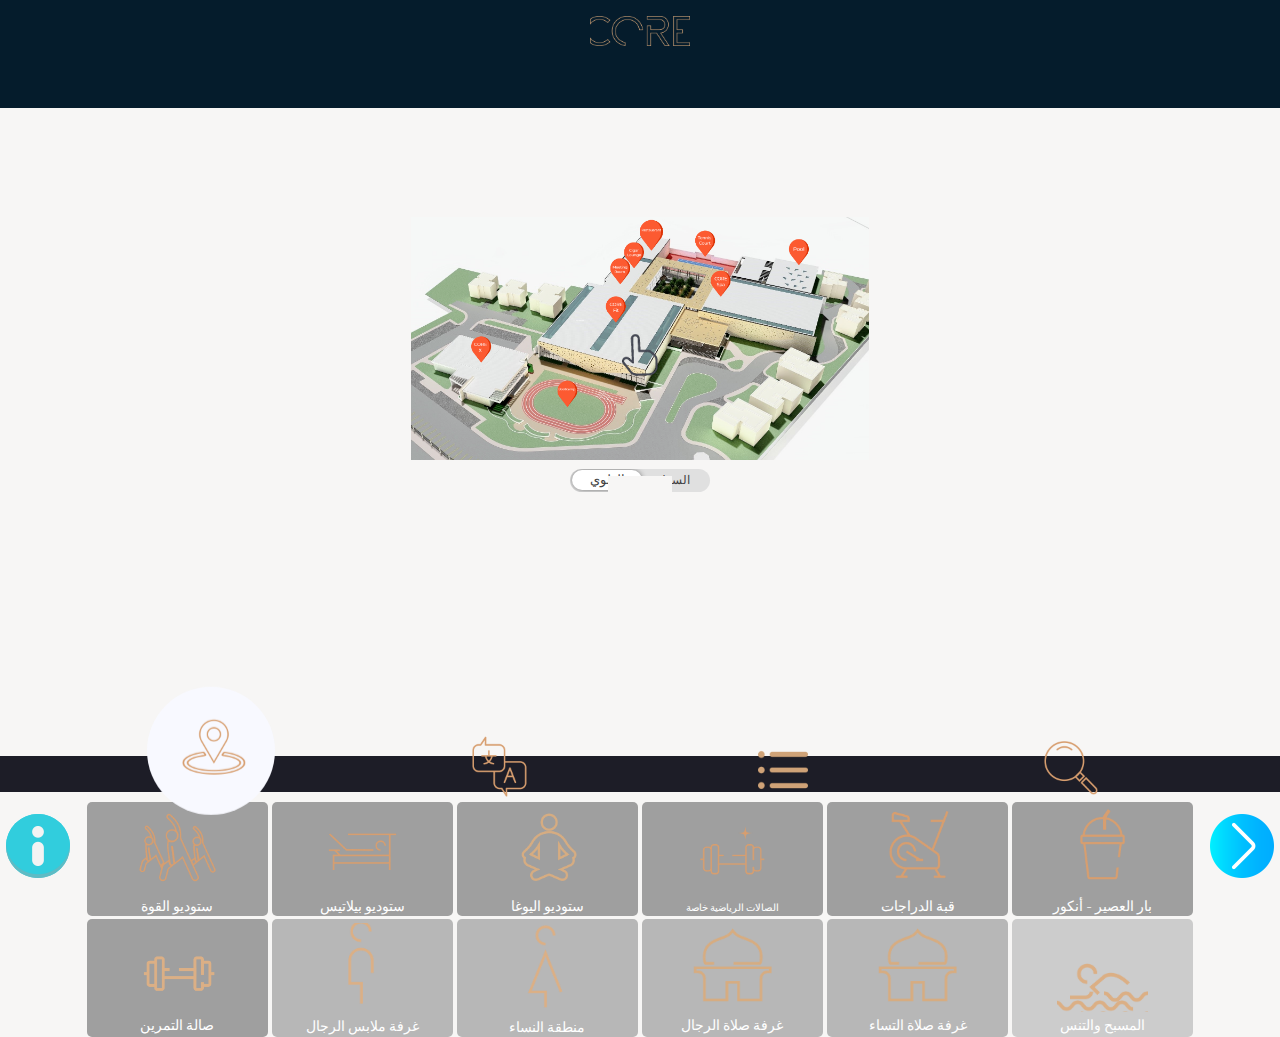
==== src/arabindex.html @ e179dc7b "Initial commit" ====
<!doctype html>
<html lang="en">
<head>
    <meta charset="UTF-8">
    <meta name="viewport"
          content="width=device-width, user-scalable=no, initial-scale=1.0, maximum-scale=1.0, minimum-scale=1.0">
    <meta http-equiv="X-UA-Compatible" content="ie=edge">

    <!-- Animate.css  -->
    <link rel="stylesheet" href="https://cdnjs.cloudflare.com/ajax/libs/animate.css/4.1.1/animate.min.css"/>

    <!-- Google font -->
    <link rel="preconnect" href="https://fonts.googleapis.com">
    <link rel="preconnect" href="https://fonts.gstatic.com" crossorigin>
    <link href="https://fonts.googleapis.com/css2?family=Raleway:ital,wght@0,200;0,300;0,400;0,500;0,600;1,200;1,400&display=swap" rel="stylesheet">
    <!-- Material icons -->
    <link href="https://fonts.googleapis.com/icon?family=Material+Icons" rel="stylesheet">

    <!-- Stylesheets -->
    <link rel="stylesheet" href="index.css">
    <link rel="stylesheet" href="arabstyles.css">
    <link rel="stylesheet" href="styles/poidivs.css">
    <link rel="stylesheet" href="styles/toggleswitch.css">
    <link rel="stylesheet" href="styles/toast.css">
    <link rel="stylesheet" href="keyboard/keyboard.css">
    <link rel="stylesheet" href="toolbar/toolbar.css">

    <title>CORE Wayfinding</title>
</head>
<body>

<nav id="navbar">

    <img src="media/CORE%20High%20Logo.png" alt="" class="animate__animated">
    <div onclick="updateLocalVids()" id="refresh-button" style="display: none; height: 80%" class="animate__animated">
        <img src="media/refresh.png" alt="">
        <p style="color: white; font-size: 2vw"> refresh videos </p>
    </div>

</nav>

<div class="toast-area" id="toasts">
    <div style="display: none">
        <div class="toast" id="clonemother">
            <div class="toast-content">
                <div class="before"></div>
                <div class="icon">
                    <img src="media/refresh.png" alt="">
                </div>
                <div class="text"><p>Refresh requested</p><p class="message"> Local videos will be updated accordingly </p></div>
                <div onclick="deletethis()" class="close">&#x00D7</div>
            </div>
        </div>
    </div>
</div>

<section id="main-map">

    <container class="main-container" id="map-container">

        <div class="animate__animated" id="my-map">
            <div id="image-wrapper" class="wrapper" style="position: relative">

                <div id="core-gym" class="landmark-block">
                </div>
                <div id="gym-tooltip" class="tooltip">
                    <span> نادي اللياقة </span>
                    <!--   Play video for this destination on click -->
                    <button class="go-to-destination" onclick="playvideo('gymmap', true)"> الاتجاهات </button>
                </div>

                <div id="core-resto" class="landmark-block">
                </div>
                <div id="resto-tooltip" class="tooltip">
                    <span> مطعم أنكور </span>
                    <!--   Play video for this destination on click -->
                    <button class="go-to-destination" onclick="playvideo('restaurant', true)"> الاتجاهات </button>
                </div>

                <div id="cigar" class="landmark-block">
                </div>
                <div id="cigar-tooltip" class="tooltip">
                    <span>صالة السيجار  </span>
                    <!--   Play video for this destination on click -->
                    <button class="go-to-destination" onclick="playvideo('cigarlounge', true)"> الاتجاهات </button>
                </div>

                <div id="meeting" class="landmark-block">
                </div>
                <div id="meeting-tooltip" class="tooltip">
                    <span> غرفة الإجتماعات </span>
                    <!--   Play video for this destination on click -->
                    <button class="go-to-destination" onclick="playvideo('meetinglounge', true)"> الاتجاهات </button>
                </div>

                <div id="pool-tennis" class="landmark-block">
                </div>
                <div id="pool-tooltip" class="tooltip">
                    <span> المسبح والتنس </span>
                    <!--   Play video for this destination on click -->
                    <button class="go-to-destination" onclick="playvideo('swimmingpool', true)"> الاتجاهات </button>
                </div>

                <div id="core-spa" class="landmark-block">
                </div>
                <div id="spa-tooltip" class="tooltip">
                    <span> كور سبا </span>
                    <!--   Play video for this destination on click -->
                    <button class="go-to-destination" onclick="playvideo('spamap', true)"> الاتجاهات </button>
                </div>

                <div id="core-x" class="landmark-block">
                </div>
                <div id="x-tooltip" class="tooltip">
                    <span> كور أكس  </span>
                    <!--   Play video for this destination on click -->
                    <button class="go-to-destination" onclick="playvideo('corex')"> الاتجاهات </button>
                </div>

                <div id="bootcamp" class="landmark-block">
                </div>
                <div id="bootcamp-tooltip" class="tooltip">
                    <span> مخيم التدريب </span>
                    <!--   Play video for this destination on click -->
                    <button class="go-to-destination" onclick="playvideo('bootcamp', true)"> الاتجاهات </button>
                </div>

                <img id="upper-img" src="compleximgs/CORE%20SPORT%20COMPLEX%20G-41-CROPPED-PINNED.png">
                <img  style="display: none" id="lower-img" src="compleximgs/CORE%20SPORT%20COMPLEX%20G-4-cropped.png">
                <img style="" id="touch-here" src="media/animation_640_kvuxwe7w.gif">

            </div>

            <div class="btn-container">
                <label class="switch btn-color-mode-switch">
                    <input onclick="toggleFloor(this)" type="checkbox" name="color_mode" id="color_mode" value="1">
                    <label for="color_mode" data-on="السفلي" data-off="العلوي" class="btn-color-mode-switch-inner"></label>
                </label>
            </div>

        </div>

        <div class="video-center">
            <video style="display: none" class="animate__animated" id="video-player"
                   type="video/mp4" loop> </video>
            <i style="visibility: hidden" id="exit-video" class="material-icons" onclick="closeVideo()">
                exit_to_app
            </i>
        </div>

    </container>

    <container class="main-container" id="list-container">

        <div id="media-div" class="video-center animate__animated">
            <video id="my-vid" src=""></video>
        </div>

        <div style="display: none" id="search-list" class="animate__animated">

            <div class="search">
                <input oninput="searchPois()" style="text-align: center" id="search-bar" type="text" class="searchTerm use-keyboard-input" placeholder="عما تبحث؟">
                <button type="submit" class="searchButton">
                    <i class="material-icons"> search </i>
                </button>
            </div>

            <div class="text-list-container animate__animated">

                <div class="list-column">
                    <h1> اللياقة - العلوي </h1>
                    <ul class="poi-list">
                        <li onclick="playvideo('power', true)"> ستوديو القوة </li>
                        <li onclick="playvideo('yoga', true)"> ستوديو اليوغا </li>
                        <li onclick="playvideo('pilates', true)"> ستةديو بيلاتيس </li>
                        <li onclick="playvideo('cyclingdome', true)"> قبة الدراجات </li>
                        <li onclick="playvideo('vipgym', true)"> الصالات الرياضية خاصة </li>
                        <li onclick="playvideo('juicebar', true)"> بار العصير - أنكور </li>
                    </ul>
                </div>
                <div class="list-column">
                    <h1>اللياقة  - السفلي  </h1>
                    <ul class="poi-list">
                        <li onclick="playvideo('gymlower', true)"> صالة التمرين </li>
                        <li onclick="playvideo('malelocker', true)"> غرفة ملابس الرجال </li>
                        <li onclick="playvideo('maleprayer', true)"> غرفة صلاة الرجال </li>
                        <!-- TODO check if female area video not done -->
                        <li onclick="playvideo('femalelocker', true)"> منطقة النساء </li>
                        <li onclick="playvideo('femaleprayer', true)" class="long-text"> غرفة صلاة التساء </li>
                    </ul>
                </div>
                <div class="list-column">
                    <h1> كور سبا </h1>
                    <ul class="poi-list">
                        <li onclick="playvideo('hairsalon', true)"> صالون الشعر </li>
                        <li onclick="playvideo('barbershop', true)"  > الحلاق </li>
                        <li onclick="playvideo('femalewetarea', true)"> المنطقة الرطبة - نساء </li>
                        <li onclick="playvideo('malewetarea', true)"> المنطقة الرطبة - رجال </li>
                        <li onclick="playvideo('malespa', true)" class="long-text"> منتجع - رجال </li>
                        <li onclick="playvideo('femalespa', true)" class="long-text">
                        </li>
                        <li onclick="playvideo('tealounge', true)" class="long-text"> ردهة الشاي - أنكور </li>
                    </ul>
                </div>
                <div class="list-column">
                    <h1> إضافي  </h1>
                    <ul class="poi-list">
                        <li onclick="playvideo('swimmingpool', true)"> المسبح والتنس </li>
                        <li onclick="playvideo('restaurant', true)"> مطعم أنكور </li>
                        <li onclick="playvideo('cigarlounge', true)"> صالة السيجار </li>
                        <li onclick="playvideo('meetinglounge', true)"> غرفة الإجتماعات </li>
                        <li onclick="playvideo('corex', true)"> كور أكس  </li>
                        <li onclick="playvideo('bootcamp', true)"> مخيم التدريب </li>
                    </ul>
                </div>

            </div>

        </div>

    </container>

</section>

<section id="bottom-menu">

    <menu id="toolbar" class="menu">

        <button onclick="showPoiGrid()" class="menu__item active" style="--bgColorItem: #f8f9ff;" >
            <img src="media/location.png" alt="" class="toolbar-icon">
        </button>

        <button onclick="showLanguages()" class="menu__item" style="--bgColorItem: #cea176;">
            <img class="toolbar-icon" src="media/translation.png" alt="">
        </button>

        <button id="list-icon" onclick="showTextList()" class="menu__item" style="--bgColorItem:#cea176;">
            <img class="toolbar-icon"  style="width: 50px" src="media/bullet-list.png" alt="">
        </button>

        <button id="search-icon" class="menu__item use-keyboard-input-onclick" style="--bgColorItem:#cea176;">
            <img class="toolbar-icon" src="media/search.png" alt="">
        </button>

        <div id="menu-border" class="menu__border"></div>

    </menu>

    <div class="svg-container">

        <svg viewBox="0 0 202.9 45.5" >
            <clipPath id="menu" clipPathUnits="objectBoundingBox" transform="scale(0.0049285362247413 0.021978021978022)">
                <path  d="M6.7,45.5c5.7,0.1,14.1-0.4,23.3-4c5.7-2.3,9.9-5,18.1-10.5c10.7-7.1,11.8-9.2,20.6-14.3c5-2.9,9.2-5.2,15.2-7 c7.1-2.1,13.3-2.3,17.6-2.1c4.2-0.2,10.5,0.1,17.6,2.1c6.1,1.8,10.2,4.1,15.2,7c8.8,5,9.9,7.1,20.6,14.3c8.3,5.5,12.4,8.2,18.1,10.5  c9.2,3.6,17.6,4.2,23.3,4H6.7z"/>
            </clipPath>
        </svg>

    </div>
    <!-- End of toolbar -->

    <div id="destinations" style="height: 75%" class="animate__animated">

        <div class="animate__animated destinations-slide" id="grid1">

            <div class=" controls left-controls">
                <div class="transform-wrapper" id="info-parent">
                    <img id="info-icon" src="media/info.png" alt="">
                    <div id="info-text">
                        <div class="inline-group">
                            <div style="background-color: #9f9f9f" class="color-block"></div>
                            <span style="font-size: 0.45em">: نادي اللياقة العلوي </span>
                        </div>
                        <div class="inline-group">
                            <div style="background-color: #cccccc" class="color-block"></div>
                            <span style="font-size: 0.45em">: نادي اللياقة السفلي </span>
                        </div>
                        <div class="inline-group">
                            <div style="background-color: #cccccc" class="color-block"></div>
                            <span style="font-size: 0.45em">:</span><span style="font-size: 0.4em; margin-top: 0.05em"> المسبح والتنس </span>
                        </div>
                    </div>
                </div>
            </div>

            <div class="destinations-grid">
                <div class="poi-icon"  onclick="playvideo('power', true)">
                    <img class="poi-image" src="media/weightlifting.png" alt="">
                    <p> ستوديو القوة </p>
                </div>
                <div class="poi-icon"  onclick="playvideo('pilates', true)">
                    <img class="poi-image" src="media/pilates.png" alt="">
                    <p> ستوديو بيلاتيس </p>
                </div>
                <div class="poi-icon"  onclick="playvideo('yoga', true)">
                    <img class="poi-image" src="media/yoga.png" alt="">
                    <p> ستوديو اليوغا </p>
                </div>
                <div class="poi-icon"  onclick="playvideo('vipgym', true)">
                    <img class="poi-image" src="media/fitness(2).png" alt="">
                    <p style="font-size: 0.65em"> الصالات الرياضية خاصة </p>
                </div>
                <div class="poi-icon"  onclick="playvideo('cyclingdome', true)">
                    <img class="poi-image" src="media/bycicle.png" alt="">
                    <p> قبة الدراجات </p>
                </div>
                <div class="poi-icon"  onclick="playvideo('juicebar', true)">
                    <img class="poi-image" src="media/juice(1).png" alt="">
                    <p> بار العصير - أنكور </p>
                </div>
                <div onclick="playvideo('gymlower', true)" class="poi-icon yellow">
                    <img class="poi-image" src="media/barbell.png" alt="">
                    <p> صالة التمرين </p>
                </div>
                <div class="poi-icon light"  onclick="playvideo('malelocker', true)">
                    <img class="poi-image" style="padding-top: 2px"  src="media/man.png" alt="">
                    <p> غرفة ملابس الرجال </p>
                </div>
                <div class="poi-icon light"  onclick="playvideo('femalelocker', true)">
                    <img class="poi-image" src="media/woman.png" alt="">
                    <p> منطقة النساء </p>
                </div>
                <div class="poi-icon light"  onclick="playvideo('maleprayer', true)">
                    <img class="poi-image" src="media/prayer.png" alt="">
                    <p> غرفة صلاة الرجال </p>
                </div>
                <div class="poi-icon light"  onclick="playvideo('femaleprayer', true)">
                    <img class="poi-image" src="media/prayer.png" alt="">
                    <p> غرفة صلاة التساء </p>
                </div>
                <div class="poi-icon lighter"  onclick="playvideo('swimmingpool', true)">
                    <img class="poi-image" src="media/swimming(1)(1).png" alt="">
                    <p> المسبح والتنس </p>
                </div>
            </div>

            <div onclick="slideNext()" class="controls right-controls">
                <img src="media/chevron.png" style="width: 5vw" alt="">
            </div>

        </div>

        <div style="display: none" class="animate__animated destinations-slide" id="grid2">

            <div class=" controls left-controls">
                <img src="media/chevron.png" style="width:5vw; transform: rotate(180deg)" onclick="slidePrev()" alt="">
            </div>

            <div class="destinations-grid">
                <div class="poi-icon"  onclick="playvideo('hairsalon')">
                    <img class="poi-image" src="media/hair-washing.png" alt="">
                    <p> صالون الشعر </p>
                </div>
                <div class="poi-icon"  onclick="playvideo('barbershop')">
                    <img class="poi-image" src="media/barber.png" alt="">
                    <p> الحلاق  </p>
                </div>
                <div class="poi-icon"  onclick="playvideo('femalewetarea')">
                    <img class="poi-image" src="media/female-wet-area.png" alt="">
                    <p> المنطقة الرطبة - نساء </p>
                </div>
                <div class="poi-icon"  onclick="playvideo('malewetarea')">
                    <img class="poi-image" src="media/male-wet-area.png" alt="">
                    <p> المنطقة الرطبة - رجال </p>
                </div>
                <div class="poi-icon"  onclick="playvideo('malespa')">
                    <img class="poi-image" src="media/therapyroom.png" alt="">
                    <p> منتجع - رجال </p>
                </div>
                <div class="poi-icon"  onclick="playvideo('femalespa')">
                    <img class="poi-image" src="media/massage.png" alt="">
                    <p> منتجع - نساء </p>
                </div>
                <div class="poi-icon"  onclick="playvideo('tealounge')">
                    <img class="poi-image" src="media/Tealounge.png" alt="">
                    <p> ردهة الشاي - أنكور </p>
                </div>
                <div class="poi-icon light"  onclick="playvideo('restaurant')">
                    <img class="poi-image" src="media/cutlery.png" alt="">
                    <p> مطعم أنكور </p>
                </div>
                <div class="poi-icon light"  onclick="playvideo('meetinglounge')">
                    <img class="poi-image" src="media/meeting.png" alt="">
                    <p> غرفة الإجتماعات </p>
                </div>
                <div class="poi-icon light"  onclick="playvideo('cigarlounge')">
                    <img class="poi-image" src="media/cigar.png" alt="">
                    <p> صالة السيجار </p>
                </div>
                <div class="poi-icon lighter"  onclick="playvideo('corex')">
                    <img class="poi-image" src="media/corex.png" alt="">
                    <p> كور أكس  </p>
                </div>
                <div class="poi-icon lighter"  onclick="playvideo('bootcamp')">
                    <img class="poi-image" src="media/running-track.png" alt="">
                    <p> مخيم التدريب </p>
                </div>
            </div>

            <div class=" controls right-controls">
                <div class="transform-wrapper" id="info-parent2">
                    <img id="info-icon2" src="media/info.png" alt="">
                    <div id="info-text2">
                        <div class="inline-group">
                            <div style="background-color: #9f9f9f" class="color-block"></div>
                            <span style="font-size: 0.45em">: سبا </span>
                        </div>
                        <div class="inline-group">
                            <div style="background-color:#b7b7b7" class="color-block"></div>
                            <span style="font-size: 0.45em">:</span><span style="font-size: 0.45em; width: 100%"> مطعم&السيجار&الإجتماعات </span>
                        </div>
                        <div class="inline-group">
                            <div style="background-color: #cccccc" class="color-block"></div>
                            <span style="font-size: 0.45em">:</span><span style="font-size: 0.45em; width: 100%"> مخيم التدريب&كور أكس  </span>
                        </div>
                    </div>
                </div>
            </div>

        </div>

    </div>


    <div style="display: none" class="animate__animated" id="language-list">

        <div onclick="changeToEnglish()" class="language">
            <h1> English </h1>
            <span> </span>
        </div>
        <div class="language selected">
            <h1 style="direction: ltr">  عربي </h1>
            <span class="check">✔</span>
        </div>

    </div>

</section>

<!-- JS files -->
<script src="scripts/carousel.js"></script>
<script src="scripts/app.js"></script>
<script data="arabic" id="script-link" src="scripts/cloudinaryfetch.js"> </script>
<script src="scripts/tooltips.js"> </script>
<script src="keyboard/keyboard.js"></script>
<script src="toolbar/toolbar.js"></script>
<script src="scripts/video.js"> </script>
<script src="scripts/toast.js"></script>
<script src="scripts/refreshbtn.js"></script>

</body>
</html>
---- src/index.css ----
@font-face {
  font-family: TSTAR;
  src: url("font/TSTAR-PRO-Regular.otf") format("opentype");
}

@font-face {
  font-family: TSTAR;
  font-weight: bold;
  src: url("font/TSTAR-PRO-Bold.otf") format("opentype");
}
html, body{
  height: 100%;
  width: 100%;
  margin: 0;
  font-family: 'TSTAR', sans-serif;
}

*,
*::before,
*::after {
  -webkit-box-sizing: border-box;
  box-sizing: border-box;
  margin: 0;
}

img{
  max-width: 100%;
}

ul{
  list-style: none;
}

body{
  height: 100vh;
  width: 100vw;
  background-color: #f7f6f5;
  overflow: hidden;
}
@media (min-aspect-ratio: 10/16) {
  body{
    height: auto;
    width: auto;
    overflow: scroll;
  }
  #map-container{
    flex-direction: column;
    min-height: 60%;
  }
}

/* These three main sections add up to 100vh */
/* If more (overflow), check the added margins */
nav{
  text-align: center;
  width: 100%;
  height: 12vh;
  flex-direction: column;
  background: #051c2c;
  padding: 1em;
}
nav img{
  height: 40%;
  width: auto;
  margin-bottom: 1vh;
}
#weather-report{
  height: 50%;
}
.hide {
  position: absolute !important;
  top: -9999px !important;
  left: -9999px !important;
}

#main-map{
  /* 100 - 16vh - 8vh */
  height: 72vh;
}

#touch-here{
  position: absolute;
  top: 50%;
  left: 50%;
  width: 25%;
  transform: translateX(-50%) translateY(-40%);
}
#my-map{
  height: 100%;
  padding-top: 10%;
  display: flex;
  justify-content: center;
  flex-direction: column;
  align-items: center;
}
#my-map .wrapper{
  max-height: 100%;
}
#my-map .wrapper img{
  max-height: 100%;
}
@media (min-aspect-ratio: 9/10) {
  #my-map .wrapper {
    height: 100%;
  }
}

#bottom-menu{
  background-color: #f7f6f5;
  position: absolute;
  bottom: 0;
  width: 100%;
  height: 16vh;
}

/* Middle section styles */
.main-container{
  display: block;
}
/* Has 60% height with sibling(list container) at 40%*/
#map-container {
  display: flex;
  align-items: center;
  flex-direction: column;
  justify-content: center;
  height: 60%;
  padding-top: 1vh;
  padding-bottom: 1vh;
  width: 100vw;
}

/* Video player styles */
.video-center{
  height: 100%;
  display: flex;
  align-items: center;
  justify-content: center;
  text-align: center;
  position: relative;
  background-color: #f7f6f5;
}
#video-player{
  height: 100%;
  max-width: 100vw;
  width: auto;
}
.video-center img{
  z-index: 10;
  position: absolute;
  top: 2%;
  right: 2%;
  font-size: 4em
}
@media (max-width: 800px) {
  .video-center img{
    width: 8vw;
  }
}
#exit-video{
  transition: opacity 3s;
  cursor: pointer;
  width: 5vw;
}

.keyboard-img{
  width: 25%;
}



/* Search bar styles */
/* Destination list styles */
#list-container{
  height: 40%;
  /*overflow-y: scroll;*/
  overflow-x: hidden;
  background: #f7f6f5;
  color: white;
  transition: background-color 0.8s;
}
#search-list{
  height: 100%;
  background-color: #051c2c;
}
.text-list-container{
  padding: 2vh 4vw;
  min-height: 88%;
  display: grid;
  grid-template-columns: repeat(4, 1fr);
  background-color: #051c2c;
  color: white;
}
.list-column{
  /*text-align: center;*/
}
.list-column ul{
  font-size: 1.4vh;
  padding-left: 0;
  margin-top: 10%;
}
.list-column ul li{
  padding-top: 0.5vh;
  padding-bottom: 0.5vh;
  padding-right: 2vw;
}

.list-column ul li:focus, .list-column ul li:active{
  background-color: #0c456d !important;
}

.list-column:last-child ul li{
  padding-right: 1vw  ;
}
/*.long-text{*/
/*  font-size: 0.9em;*/
/*}*/
.search {
  width: 100vw;
  height: 12%;
  position: relative;
  display: flex;
  justify-content: center;
  align-items: center;
  background: white;
  border: none;
}
.search input{
  width: 30vw;
  border: none;
  font-size: 1.1em;
}
.searchTerm {
  padding: 5px;
  height: 20px;
  border-radius: 5px 0 0 5px;
  outline: none;
  color: #9DBFAF;
}

.searchTerm:focus{
  color: #00B4CC;
}

.searchButton {
  display: inline-flex;
  align-items: center;
  justify-content: center;
  width: 40px;
  height: 36px;
  border: none;
  background: none;
  text-align: center;
  color: #fff;
  border-radius: 0 5px 5px 0;
  cursor: pointer;
  font-size: 20px;
}
.searchButton i{
  color: black;
}
.search-result{
/*  Search result is highlighted */
  background-color: #167cc3;
  transition: background-color 0.8s;
}

/* Interactive blocks/buildings in image */
.landmark-block{
  background: none;
  position: absolute;
  /*border: 3px solid black;*/
}

/* Landmark 2 and its tooltip positioning */
#medical-bldg{
  width: 13%;
  height: 29%;
  top: 43%;
  left: 59%;
  transform: rotate(220deg);
}

/* Landmark 3 and its tooltip positioning */
#community-block{
  width: 13%;
  height: 21%;
  top: 30%;
  left: 47%;
  transform: rotate(220deg);
}


/* Bottom menu styling */
#bottom-menu{
  animation-duration: 0.8s;
}
.destinations-slide{
  height: calc(100% - 1.6vw);
  width: 100%;
  animation-duration: 0.8s;
  display: flex;
}
.destinations-slide .controls{
  display: inline-flex;
  align-items: center;
  justify-content: center;
  width: 35%;
  height: calc(100% + 1.6vw);
}
.destinations-grid{
  display: grid;
  grid-template-columns: repeat(6, 1fr);
  grid-template-rows: repeat(2, 1fr);
  grid-gap: 0.25vw;
  margin: 0.8vw;
  height: 100%;
}
.poi-icon{
  display: flex;
  color: white;
  flex-direction: column;
  align-items: center;
  justify-content: center;
  background: #9f9f9f;
  border-radius: 5px;
}
.poi-icon p{
  padding-top: 5px;
  font-size: 0.85em;
  text-align: center;
}
.poi-icon.light{
  background: #b7b7b7;
}.poi-icon.lighter{
  background: #cccccc;
} .poi-icon.red{
  background: linear-gradient(#ff9e92 0%, #ffe3df 100%);
} .poi-icon.purp{
  background: linear-gradient(#4446d5 0%, #9a9be8 100%);
}
/*.poi-icon.*/
.poi-image{
  width: 50%;
}
.toolbar-icon{
  width: 90px;
}
.transform-wrapper{
  width: 5vw;
  height: 5vw;
  border-radius: 50%;
  background: #31CDDD;
  transition: border-radius 1s, height 1s, width 1s, background-color 1.5s;"
}
#info-text, #info-text2{
  display: none;
  flex-direction: column;
  justify-content: center;
  height: 100%;
}
.inline-group{
  display: inline-flex;
  padding: 1vh 0;
} .inline-group span{
  padding-left: 1px;
  }
.color-block{
  height: 1.5vw;
  width: 1.5vw;
  background-color: #cea176;
}

#language-list{
  display: flex;
  align-items: center;
  justify-content: center;
  flex-direction: column;
  margin: 0 auto;
  height: 75%;
}
.language{
  position: relative;
  background: lightgrey;
  height: 40%;
  padding: 0.2vh 2vw;
  border-radius: 5px;
  display: flex;
  align-items: center;
  width: 70vw;
  font-size: 2em;
  text-align: center;
}
.selected{
  box-shadow: 0 0 5px rgba(81, 203, 238, 1);
  padding: 3px 0px 3px 3px;
  margin: 5px 1px 3px 0px;
  border: 1px solid #0E9700;
}
.check {
  -webkit-appearance: none; /*hides the default checkbox*/
  height: 50px;
  width: 50px;
  position: absolute;
  top: 50%;
  transform: translateY(-50%);
  right: 20px;;
  transition: 0.10s;
  background-color: #0E9700;
  text-align: center;
  font-weight: 600;
  color: white;
  border-radius: 3px;
  outline: none;
}
---- src/arabstyles.css ----
body{
    direction:ltr;
}

.list-column{
    text-align: right;
}

.list-column ul li{
    padding-right: 0;
    padding-left: 2vw;
}
---- src/styles/poidivs.css ----
/* Tooltip general styles */
:root{
    --scale-gym: 0;
    --scale-resto: 0;
    --scale-pool: 0;
    --scale-spa: 0;
    --scale-x: 0;
    --scale-boot: 0;
}

.tooltip{
    position: absolute;
    z-index: 1;
    transform-origin: top center;
    background: whitesmoke;
    width: max-content;
    max-width: 15vw;
    height: auto;
    border-radius: 0.3rem;
    text-align: center;
    padding: 0.5vw;
    font-size: 0.7em;
    transition: 350ms transform;
}

.tooltip::before{
    content: '';
    position: absolute;
    /* Top set as height so its right above */
    top: -1.85vw;
    left: 50%;
    /* Margin left set as half width to align in center */
    margin-left: -1vw;
    border: 1vw solid transparent;
    border-bottom-color: whitesmoke;
}

/* Tooltip button styles */
.tooltip .go-to-destination{
    margin-top: 0.2vh;
    align-items: center;
    background-color: #FFFFFF;
    border: 1px solid rgba(0, 0, 0, 0.1);
    border-radius: 0.25rem;
    box-shadow: rgba(0, 0, 0, 0.02) 0 1px 3px 0;
    box-sizing: border-box;
    color: rgba(0, 0, 0, 0.85);
    cursor: pointer;
    display: inline-flex;
    font-family: system-ui,-apple-system,system-ui,"Helvetica Neue",Helvetica,Arial,sans-serif;
    font-size: 0.8em;
    font-weight: 600;
    justify-content: center;
    line-height: 1.25;
    min-height: 2rem;
    padding: 5% 35%;
    max-width: 100%;
    position: relative;
    text-decoration: none;
    transition: all 250ms;
    user-select: none;
    -webkit-user-select: none;
    touch-action: manipulation;
    vertical-align: baseline;
    width: auto;
}
@media (max-width: 800px) {
    .tooltip .go-to-destination{
        min-height: 1em;
    }
}

.go-to-destination:hover,
.go-to-destination:focus {
    border-color: rgba(0, 0, 0, 0.15);
    box-shadow: rgba(0, 0, 0, 0.1) 0 4px 12px;
    color: rgba(0, 0, 0, 0.65);
}

.go-to-destination:hover {
    transform: translateY(-1px);
}

.go-to-destination:active {
    background-color: #F0F0F1;
    border-color: rgba(0, 0, 0, 0.15);
    box-shadow: rgba(0, 0, 0, 0.06) 0 2px 4px;
    color: rgba(0, 0, 0, 0.65);
    transform: translateY(0);
}

/* CORE GYM and its tooltip positioning */
#core-gym{
    width: 24%;
    height: 34%;
    top: 30%;
    left: 32%;
    transform: rotate(195deg);
}

#core-gym:focus, #core-gym:hover{
    --scale-gym: 1.3;
}

#gym-tooltip{
    position: absolute;
    top: 65%;
    left: 35%;
    transform: scale(0);
}

/* RESTO and its tooltip positioning */
#core-resto{
    width: 7.5%;
    height: 16%;
    top: 1%;
    left: 48%;
    z-index: 2;
    transform: rotate(206deg);
}

#core-resto:focus, #core-resto:hover{
    --scale-resto: 1.3;
}

#resto-tooltip{
    top: 15%;
    left: 47.5%;
    transform: scale(0);
}

/* Meeting and cigar and its tooltip positioning */
#cigar{
    width: 8%;
    height: 9%;
    top: 15%;
    left: 44%;
    transform: rotate(206deg);
}

#cigar:focus, #cigar:hover{
    --scale-resto: 1.3;
}

#cigar-tooltip{
    top: 23%;
    left: 43.5%;
    transform: scale(0);
    max-width: 25vw;
}

#meeting{
    width: 8%;
    height: 8%;
    top: 23%;
    left: 42%;
    transform: rotate(205deg);
}

#meeting:focus, #meeting:hover{
    --scale-resto: 1.3;
}

#meeting-tooltip{
    top: 29%;
    left: 40%;
    transform: scale(0);
    max-width: 25vw;
}

/* Tennis+pool and its tooltip positioning */
#pool-tennis{
    width: 8%;
    height: 65%;
    top: -14%;
    left: 69%;
    transform: rotate(102deg);
}

#pool-tennis:focus, #pool-tennis:hover{
    --scale-pool: 1.3;
}

#pool-tooltip{
    top: 30%;
    left: 73%;
    transform: scale(0);
    max-width: 20vw;
}

/* core spa and its tooltip positioning */
#core-spa{
    width: 13%;
    height: 49%;
    top: 16%;
    left: 71%;
    transform: rotate(102deg);
}

#core-spa:focus, #core-spa:hover{
    --scale-spa: 1.3;
}

#spa-tooltip{
    top: 53%;
    left: 70%;
    transform: scale(0);
}

/* core X and its tooltip positioning */
#core-x{
    width: 13%;
    height: 35%;
    top: 46%;
    left: 9%;
    transform: rotate(108deg);
}

#core-x:focus, #core-x:hover{
    --scale-x: 1.3;
}

#x-tooltip {
    top: 77%;
    left: 11%;
    transform: scale(0);
}

/* core X and its tooltip positioning */
#bootcamp{
    width: 13%;
    height: 36%;
    top: 59%;
    left: 28%;
    transform: rotate(108deg);
}

#bootcamp:focus, #bootcamp:hover{
    --scale-boot: 1.3;
}

#bootcamp-tooltip{
    top: 80%;
    left: 29.3%;
    transform: scale(0);
}
---- src/styles/toggleswitch.css ----
div.btn-container{
    padding-top: 1vh;
    display:flex;
    justify-content: center;
    vertical-align: middle;
    text-align: center;
    width: 100vw;
}

div.btn-container i{
    display: inline-block;
    position: relative;
    top: -9px;
}

label {
    font-size: 13px;
    color: #424242;
    font-weight: 500;
}

.btn-color-mode-switch{
    display: inline-flex;
    flex-direction: column;
    align-items: center;
    justify-content: center;
    margin: 0;
    position: relative;
}

.btn-color-mode-switch > label.btn-color-mode-switch-inner{
    margin: 0px;
    width: 140px;
    height: 2.5vh;
    background: #E0E0E0;
    border-radius: 26px;
    overflow: hidden;
    position: relative;
    transition: all 0.3s ease;
    /*box-shadow: 0px 0px 8px 0px rgba(17, 17, 17, 0.34) inset;*/
    display: flex;
    align-items: center;
    justify-content: center;
}

.btn-color-mode-switch > label.btn-color-mode-switch-inner:before{
    content: attr(data-on);
    position: absolute;
    font-size: 12px;
    font-weight: 500;
    height: 90%;
    display: inline-flex;
    flex-direction: column;
    align-items: center;
    justify-content: center;
    right: 20px;
}

.btn-color-mode-switch > label.btn-color-mode-switch-inner:after{
    content: attr(data-off);
    width: 70px;
    height: calc(2.5vh - 5px);
    background: #fff;
    border-radius: 26px;
    position: absolute;
    left: 2px;
    text-align: center;
    transition: all 0.3s ease;
    box-shadow: 0px 0px 6px -2px #111;
    padding: 5px 0px;
    height: 90%;
    display: inline-flex;
    flex-direction: column;
    align-items: center;
    justify-content: center;
}

.btn-color-mode-switch > .alert{
    display: none;
    background: #FF9800;
    border: none;
    color: #fff;
}

.btn-color-mode-switch input[type="checkbox"]{
    cursor: pointer;
    width: 50px;
    height: 25px;
    opacity: 0;
    position: absolute;
    top: 0;
    z-index: 1;
    margin: 0px;
}

.btn-color-mode-switch input[type="checkbox"]:checked + label.btn-color-mode-switch-inner{
    background: #151515;
    color: #fff;
}

.btn-color-mode-switch input[type="checkbox"]:checked + label.btn-color-mode-switch-inner:after{
    content: attr(data-on);
    left: 68px;
    background: #3c3c3c;
}

.btn-color-mode-switch input[type="checkbox"]:checked + label.btn-color-mode-switch-inner:before{
    content: attr(data-off);
    right: auto;
    left: 20px;
}

.btn-color-mode-switch input[type="checkbox"]:checked + label.btn-color-mode-switch-inner{
    /*background: #66BB6A; */
    /*color: #fff;*/
}

.btn-color-mode-switch input[type="checkbox"]:checked ~ .alert{
    display: block;
}

/*mode preview*/
.dark-preview{
    background: #0d0d0d;
}

.dark-preview div.btn-container i.fa-sun-o{
    color: #777;
}

.dark-preview div.btn-container i.fa-moon-o{
    color: #fff;
    text-shadow: 0px 0px 11px #fff;
}

.white-preview{
    background: #fff;
}

.white-preview div.btn-container i.fa-sun-o{
    color: #ffa500;
    text-shadow: 0px 0px 16px #ffa500;
}

.white-preview div.btn-container i.fa-moon-o{
    color: #777;
}

p.by {

}

p.by a{
    text-decoration: none;
    color: #000;
}

.dark-preview p.by a{
    color: #777;
}

.white-preview p.by a{
    color: #000;
}
---- src/styles/toast.css ----
.toast {
    display: flex;
    justify-content: start;
    width: 580px;
    height: 80px;
    background: #f7f7f7;
    border-radius: 10px;
    box-shadow: 1px 7px 14px -5px rgba(0,0,0,0.2);
    overflow: hidden;
    animation: slide-in .5s ease-out forwards;

}
.toast-content {
    display: flex;
    align-items: center;
    justify-content: start;
}

.before {
    width: 5px;
    height: 80px;
    border-top-left-radius: 10px;
    border-bottom-left-radius: 10px;
    background: #a2de96;
}

.icon {
    /*   transform: translate(30px,0); */
    margin-left: 30px;
    width: 35px;
    height: 35px;
    background: transparent;
    border-radius: 50%;
    display: flex;
    justify-content: center;
    align-items: center;
    color: white
}

.text {
    width: 400px;
    align-self: flex-start;
    flex-wrap: wrap;
    display:flex;
    align-items:start;
    margin-left: 30px;
    font-family: Tahoma,Arial,"Hiragino Sans GB","simsun",sans-serif;
}

.text > * {
    margin: 0;
    width: 400px;
}

p:first-child {
    font-weight: bold;
    margin-top: 15px;
}

.message {
    margin-top: 15px;
    font-size:.8em;
    color: #878787;
}

.close {
    flex-grow: 1;
    display: flex;
    justify-content: flex-end;
    user-select: none;
    transform: translate(10px,-5px);
    font-size: 2.5em;
    /*   transform: scaleX(1.2); */
    color: #dddddd;
    cursor:pointer;
}

@keyframes toast {
    0% {
        opacity: 1;
    }
    100% {
        transform: translate(0,-10px);
        opacity: 0;
    }
}

.toast-area {
    z-index: 2;
    position: absolute;
    height: 10vh;
    display: flex;
    width: 100vw;
    justify-content: center;
    align-items: center;
    flex-direction: column;
}

.toast-area > * {
    margin-top: 1em;
}

@keyframes slide-in {
    0% {
        transform: translate(0,-10px);
        opacity: 0;
    }
    100% {
        opacity: 1;
    }
}
---- src/keyboard/keyboard.css ----
.keyboard{
    position: fixed;
    left: 0;
    bottom: 0;
    width: 100%;
    padding: 5px 0;
    background: #cea176;
    box-shadow: 0 0 50px rgba(0, 0, 0, 0.5);
    user-select: none;
    transition: bottom 0.7s;
    /*height: 12vh;*/
}

.keyboard--hidden{
    bottom: -100%;
}

.keyboard__keys{
    text-align: center;
}

.keyboard__key{
    height: 45px;
    width: 6%;
    max-width: 90px;
    margin: 3px;
    border-radius: 4px;
    border: none;
    background: rgba(255, 255, 255, 0.2);
    color: white;
    font-size: 1.05rem;
    outline: none;
    cursor: pointer;
    display: inline-flex;
    align-items: center;
    justify-content: center;
    vertical-align: top;
    padding: 0;
    -webkit-tap-highlight-color: transparent;
    position: relative;
    max-height: 2.5vh;
}

.keyboard__key:active{
    background: rgba(255, 255, 255, 0.12);
}

.keyboard__key--wide{
    width: 12%;
}
.keyboard__key--extra-wide{
    width: 36%;
    max-width: 500px;
}

.keyboard__key--activatable::after{
    content: '';
    top: 10px;
    right: 10px;
    position: absolute;
    width: 8px;
    height: 8px;
    background: rgba(0, 0, 0, 0.4);
    border-radius: 50%;
}
.keyboard__key--active:after{
    background: #08ff00;
}

.keyboard__key--dark{
    background: rgba(0, 0, 0, 0.25);
}

.closebutton{
    position: absolute;
    display: inline-flex;
    align-items: center;
    justify-content: center;
    color: white;
    font-size: 3em;
    font-weight: 700;
    top: 0;
    right: 0;
    width: 5vw;
    height: 5vw;
    background: rgba(0, 0, 0, 0.4);
}
@media (max-width: 800px) {
    .closebutton{
        font-size: 1.5em;
    }
}
---- src/toolbar/toolbar.css ----
html {
    --bgColorMenu: #1d1d27;
    --duration: 0.7s;
}

html *,
html *::before,
html *::after {
    box-sizing: inherit;
}

body {
    -webkit-tap-highlight-color: transparent;
    transition: background-color var(--duration);
}

.menu {
    margin: 0;
    width: 100vw;
    height: 25%;
    display: flex;
    font-size: 1.5em;
    padding: 0 2.85em;
    position: relative;
    align-items: center;
    justify-content: center;
    background-color: var(--bgColorMenu);
}

.menu__item {
    all: unset;
    flex-grow: 1;
    z-index: 100;
    display: flex;
    cursor: pointer;
    position: relative;
    border-radius: 50%;
    align-items: center;
    will-change: transform;
    justify-content: center;
    padding: 0.55em 0 0.85em;.me
    transition: transform var(--timeOut, var(--duration));
    width: 20vw;
}

.menu__item::before {
    content: "";
    z-index: -1;
    width: 8vw;
    height: 8vw;
    border-radius: 50%;
    position: absolute;
    transform: scale(0);
    transition: background-color var(--duration), transform var(--duration);
}
@media (max-width: 1280px) {
    .menu__item::before{
        width: 10vw;
        height: 10vw;
    }
}

.menu__item.active {
    transform: translate3d(0, -0.8em, 0);
}

.menu__item.active::before {
    transform: scale(1);
    background-color: var(--bgColorItem);
}

.icon {
    width: 2.6em;
    height: 2.6em;
    stroke: white;
    fill: transparent;
    stroke-width: 1pt;
    stroke-miterlimit: 10;
    stroke-linecap: round;
    stroke-linejoin: round;
    stroke-dasharray: 400;
}

.menu__item.active .icon {
    animation: strok 1.5s reverse;
}

@keyframes strok {
    100% {
        stroke-dashoffset: 400;
    }
}

.menu__border {
    left: 0;
    bottom: 99%;
    width: 10.9em;
    height: 2.4em;
    position: absolute;
    clip-path: url(#menu);
    will-change: transform;
    background-color: var(--bgColorMenu);
    transition: transform var(--timeOut, var(--duration));
}

.svg-container {
    width: 0;
    height: 0;
}

@media screen and (max-width: 50em) {
    .menu {
        font-size: 0.8em;
    }
}
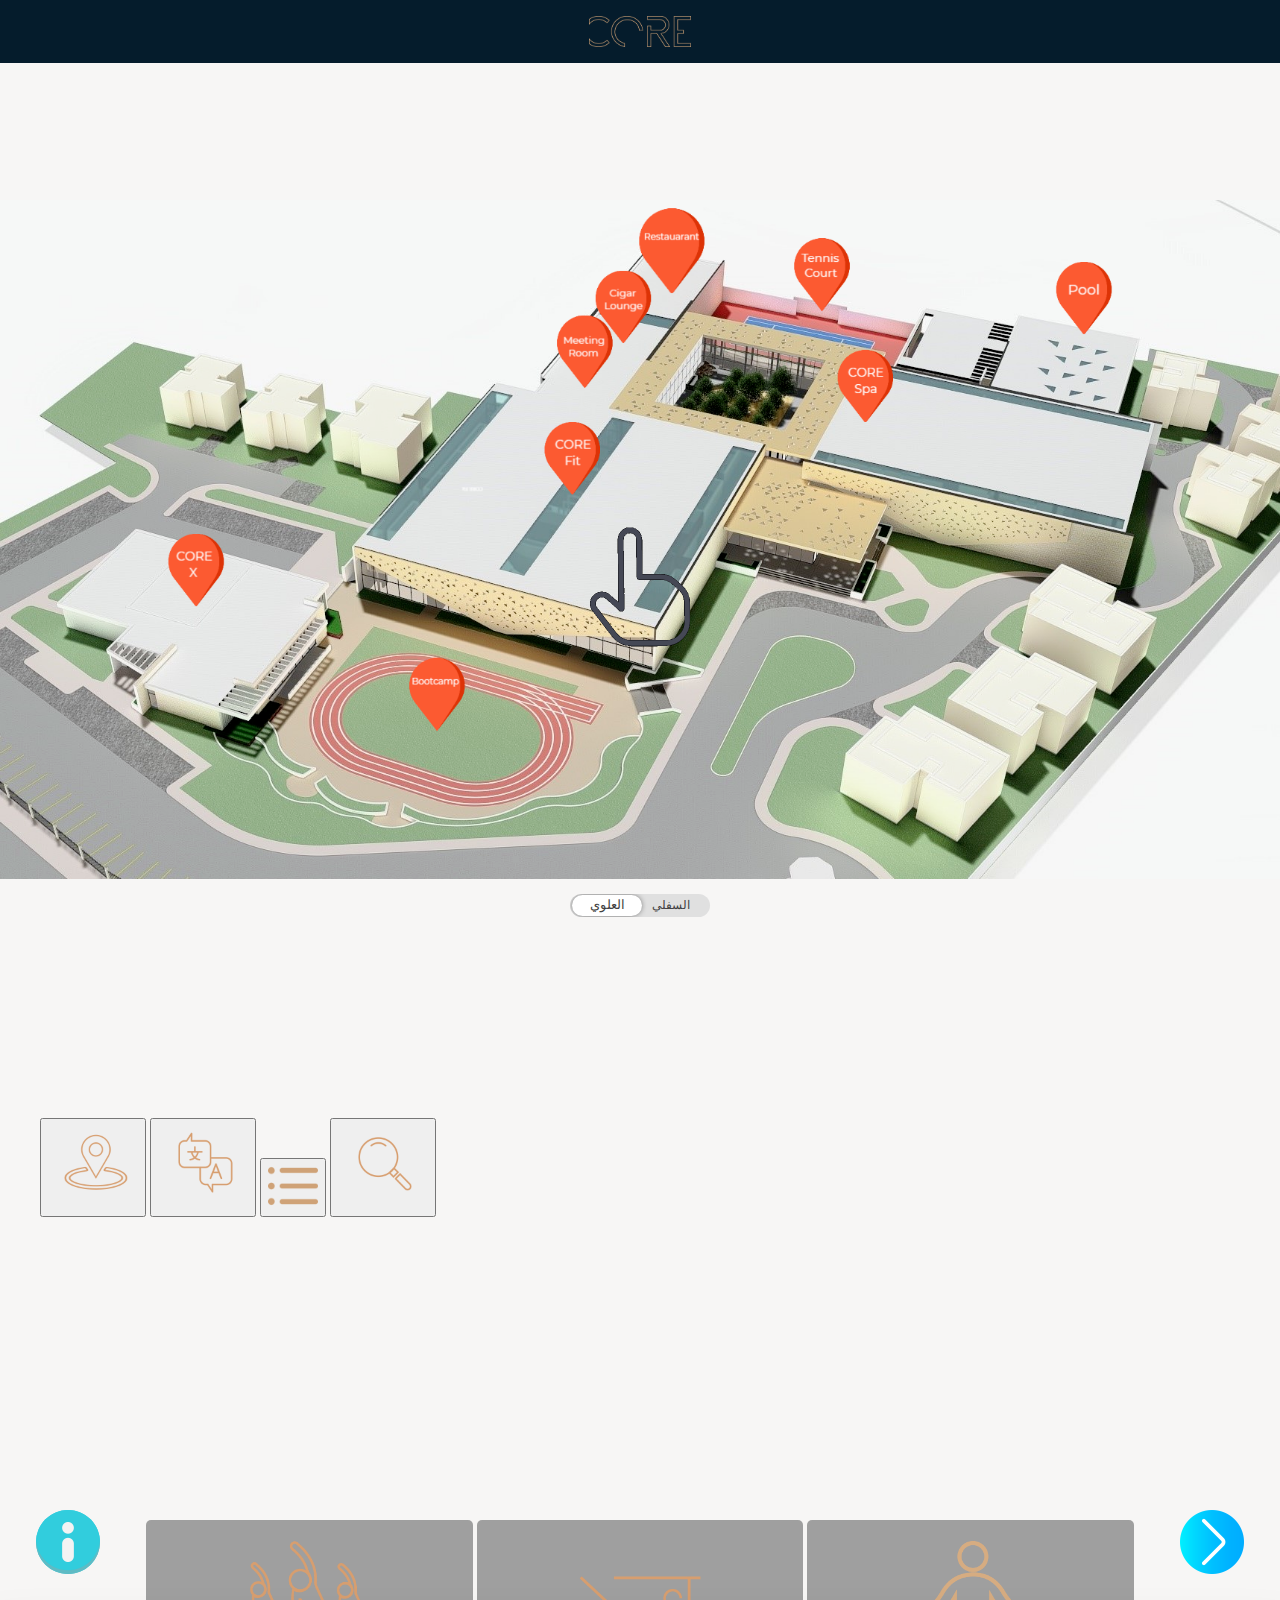
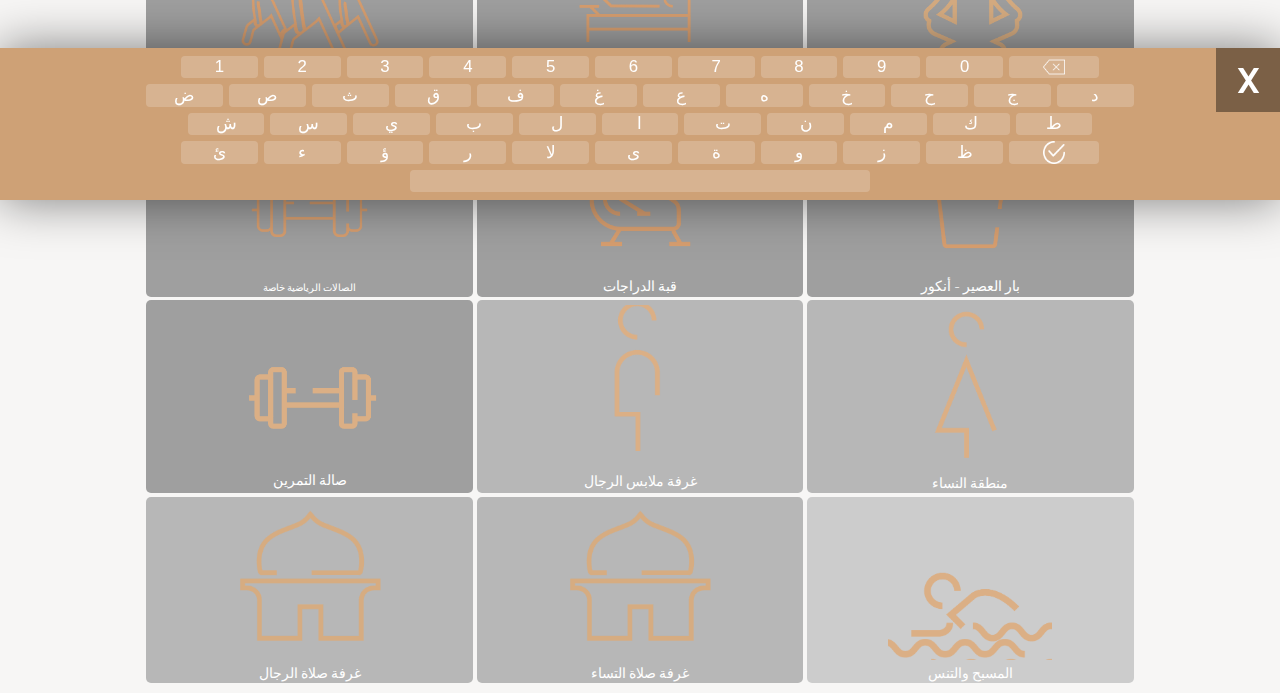
==== commit 10ef02d0: "Clean up and implement mobile text-list" ====
--- a/src/arabindex.html
+++ b/src/arabindex.html
@@ -21,7 +21,6 @@
     <link rel="stylesheet" href="arabstyles.css">
     <link rel="stylesheet" href="styles/poidivs.css">
     <link rel="stylesheet" href="styles/toggleswitch.css">
-    <link rel="stylesheet" href="styles/toast.css">
     <link rel="stylesheet" href="keyboard/keyboard.css">
     <link rel="stylesheet" href="toolbar/toolbar.css">
 
@@ -38,21 +37,6 @@
     </div>
 
 </nav>
-
-<div class="toast-area" id="toasts">
-    <div style="display: none">
-        <div class="toast" id="clonemother">
-            <div class="toast-content">
-                <div class="before"></div>
-                <div class="icon">
-                    <img src="media/refresh.png" alt="">
-                </div>
-                <div class="text"><p>Refresh requested</p><p class="message"> Local videos will be updated accordingly </p></div>
-                <div onclick="deletethis()" class="close">&#x00D7</div>
-            </div>
-        </div>
-    </div>
-</div>
 
 <section id="main-map">
 
@@ -438,12 +422,10 @@
 <!-- JS files -->
 <script src="scripts/carousel.js"></script>
 <script src="scripts/app.js"></script>
-<script data="arabic" id="script-link" src="scripts/cloudinaryfetch.js"> </script>
 <script src="scripts/tooltips.js"> </script>
 <script src="keyboard/keyboard.js"></script>
 <script src="toolbar/toolbar.js"></script>
 <script src="scripts/video.js"> </script>
-<script src="scripts/toast.js"></script>
 <script src="scripts/refreshbtn.js"></script>
 
 </body>
--- a/src/index.css
+++ b/src/index.css
@@ -32,10 +32,7 @@
 }
 
 body{
-  height: 100vh;
-  width: 100vw;
   background-color: #f7f6f5;
-  overflow: hidden;
 }
 @media (min-aspect-ratio: 10/16) {
   body{
@@ -49,18 +46,17 @@
   }
 }
 
-/* These three main sections add up to 100vh */
 /* If more (overflow), check the added margins */
 nav{
   text-align: center;
   width: 100%;
-  height: 12vh;
+  height: 7vh;
   flex-direction: column;
   background: #051c2c;
   padding: 1em;
 }
 nav img{
-  height: 40%;
+  height: 100%;
   width: auto;
   margin-bottom: 1vh;
 }
@@ -73,10 +69,10 @@
   left: -9999px !important;
 }
 
-#main-map{
-  /* 100 - 16vh - 8vh */
-  height: 72vh;
-}
+/*#main-map{*/
+/*  !* 100 - 16vh - 8vh *!*/
+/*  height: 72vh;*/
+/*}*/
 
 #touch-here{
   position: absolute;
@@ -107,26 +103,23 @@
 
 #bottom-menu{
   background-color: #f7f6f5;
-  position: absolute;
-  bottom: 0;
-  width: 100%;
-  height: 16vh;
+  width: 100%;
 }
 
 /* Middle section styles */
 .main-container{
   display: block;
 }
-/* Has 60% height with sibling(list container) at 40%*/
+/* Has 40% height with sibling(list container) at 60%*/
 #map-container {
   display: flex;
   align-items: center;
   flex-direction: column;
   justify-content: center;
-  height: 60%;
   padding-top: 1vh;
   padding-bottom: 1vh;
   width: 100vw;
+  min-height: 40vh;
 }
 
 /* Video player styles */
@@ -171,37 +164,41 @@
 /* Search bar styles */
 /* Destination list styles */
 #list-container{
-  height: 40%;
-  /*overflow-y: scroll;*/
-  overflow-x: hidden;
   background: #f7f6f5;
   color: white;
   transition: background-color 0.8s;
 }
 #search-list{
-  height: 100%;
   background-color: #051c2c;
 }
 .text-list-container{
   padding: 2vh 4vw;
-  min-height: 88%;
+  min-height: 25vh;
   display: grid;
-  grid-template-columns: repeat(4, 1fr);
   background-color: #051c2c;
   color: white;
 }
 .list-column{
-  /*text-align: center;*/
-}
-.list-column ul{
+  width: 100%;
+  display: flex;
+  align-items: center;
+}
+.poi-list{
+  width: 100%;
+  display: grid;
+  grid-template-columns: repeat(2, 1fr);
+}
+.poi-list{
   font-size: 1.4vh;
   padding-left: 0;
-  margin-top: 10%;
-}
-.list-column ul li{
-  padding-top: 0.5vh;
-  padding-bottom: 0.5vh;
-  padding-right: 2vw;
+}
+.poi-list li{
+  display: inline-flex;
+  justify-content: center;
+  align-items: center;
+  min-height: 3vh;
+  margin-top: 1vh;
+  margin-bottom: 1vh;
 }
 
 .list-column ul li:focus, .list-column ul li:active{
@@ -225,7 +222,8 @@
   border: none;
 }
 .search input{
-  width: 30vw;
+  width: 85%;
+  text-align: center;
   border: none;
   font-size: 1.1em;
 }
@@ -289,9 +287,36 @@
   transform: rotate(220deg);
 }
 
+.poi-toolbar{
+  padding: 0  ;
+  background-color: #cea176;
+  width: 100%;
+  list-style: none;
+  display: grid;
+  grid-template-columns: repeat(4, 1fr);
+}
+.poi-toolbar > li {
+  display: flex;
+  align-items: center;
+  justify-content: center;
+  border-right: 2px solid white;
+  min-height: 2em;
+  transition: background-color ease-in-out 0.35s;
+}
+.poi-toolbar > li:last-child{
+  border-right: none;
+  font-size: 0.8em;
+}
+.poi-toolbar > li.active{
+  background-color: #ad743e;
+}
+.poi-toolbar > li > p{
+  pointer-events: none;
+}
 
 /* Bottom menu styling */
 #bottom-menu{
+  margin-top: 2vh;
   animation-duration: 0.8s;
 }
 .destinations-slide{
@@ -309,7 +334,7 @@
 }
 .destinations-grid{
   display: grid;
-  grid-template-columns: repeat(6, 1fr);
+  grid-template-columns: repeat(3, 1fr);
   grid-template-rows: repeat(2, 1fr);
   grid-gap: 0.25vw;
   margin: 0.8vw;
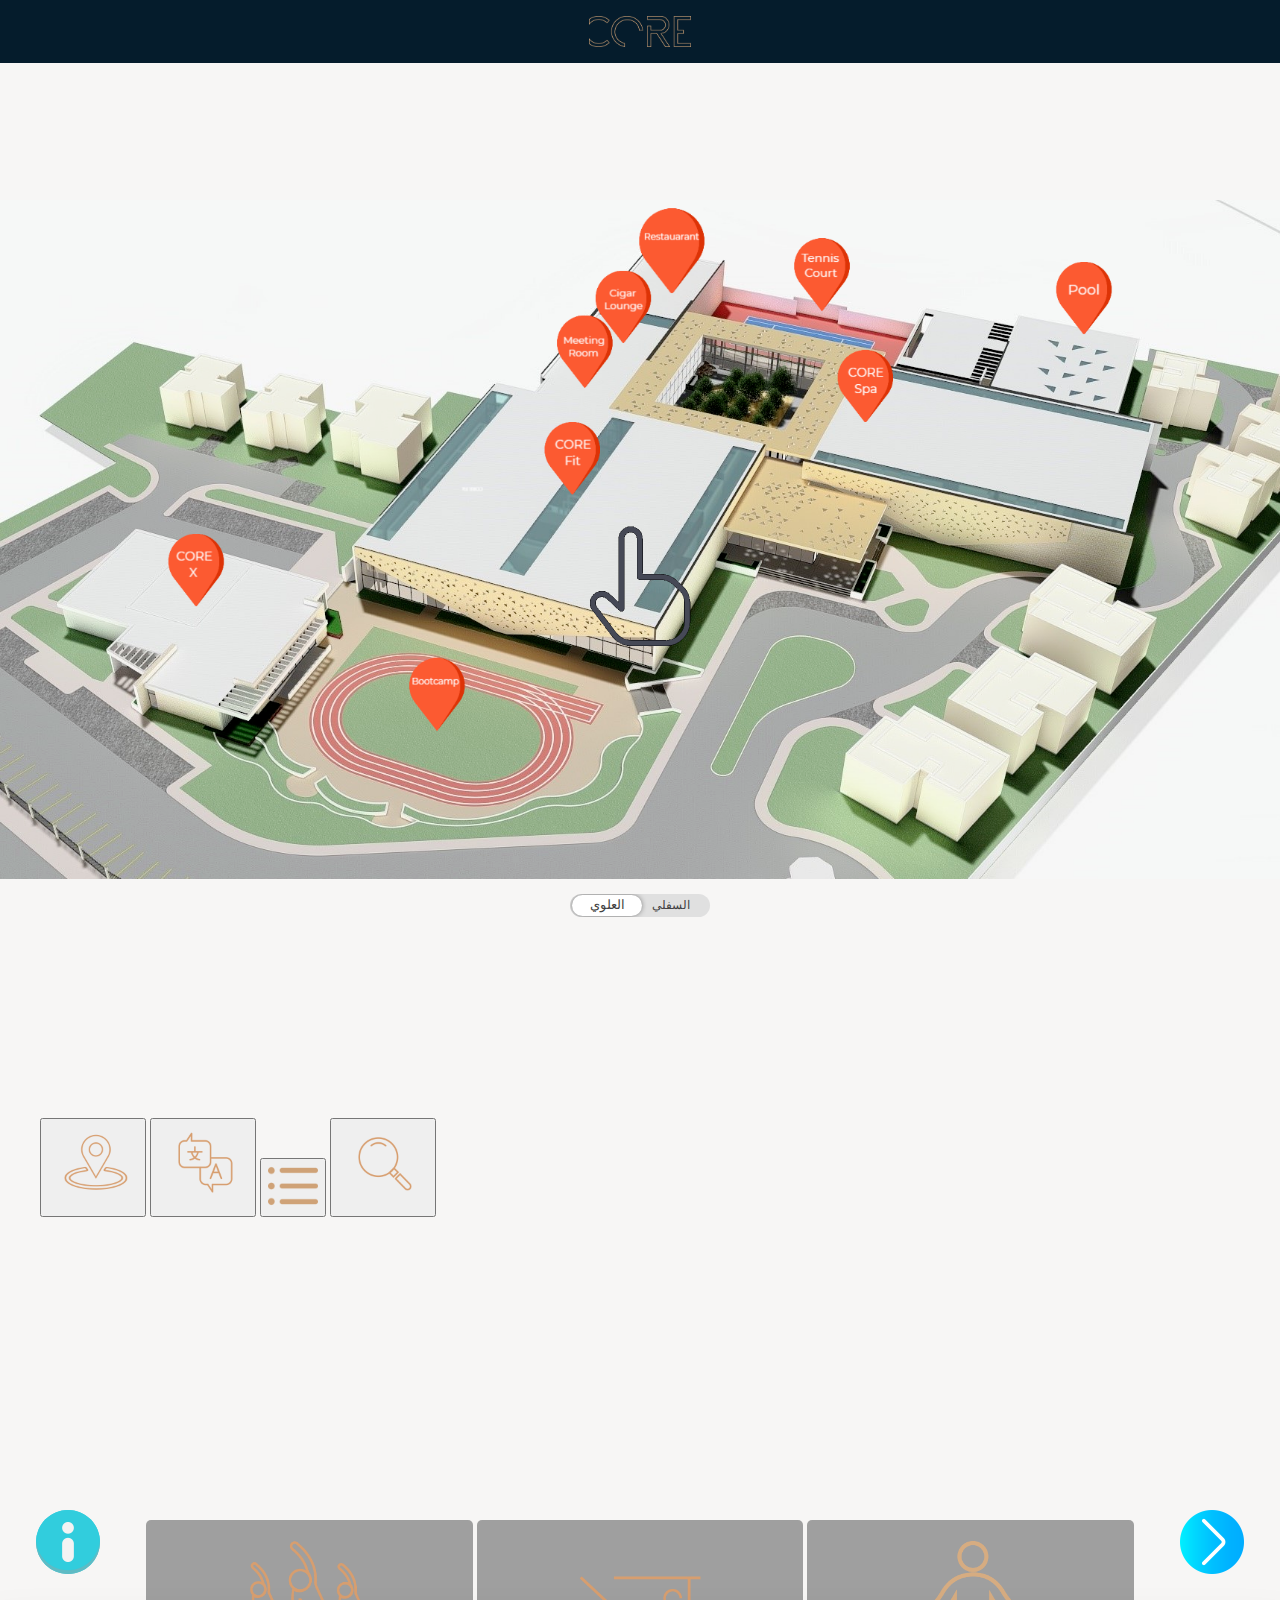
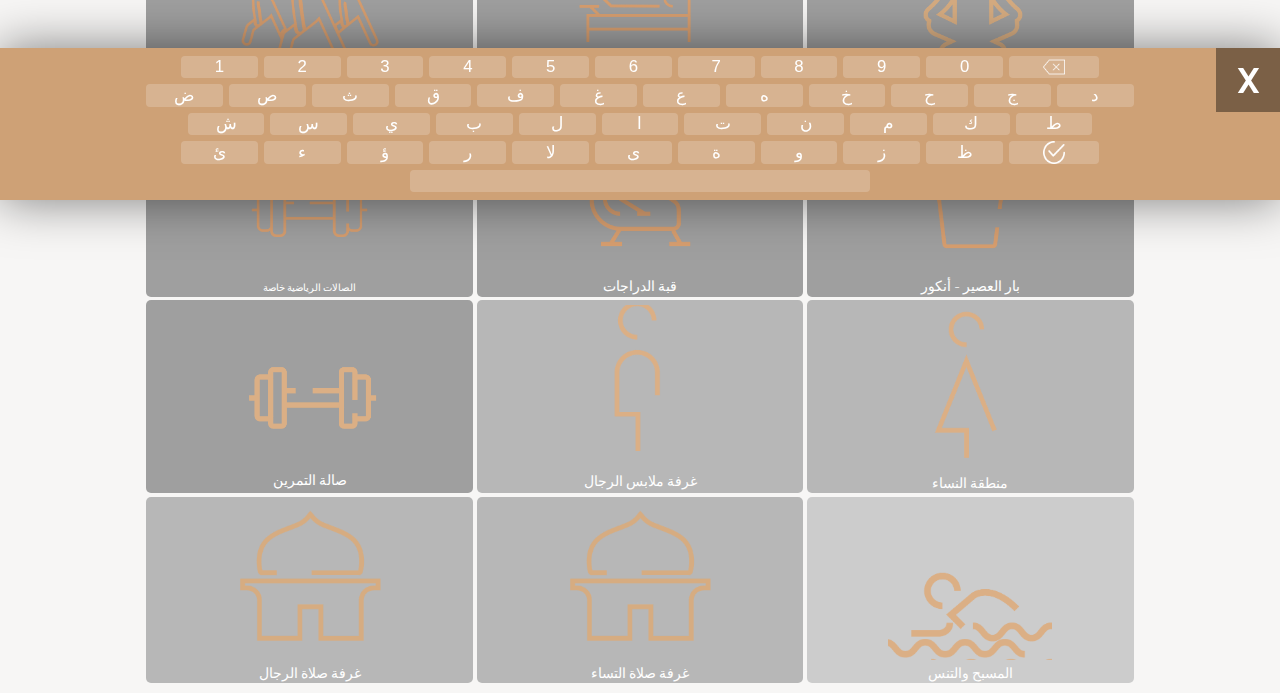
==== commit 66f7ee6c: "Implement search functionality" ====
--- a/src/arabindex.html
+++ b/src/arabindex.html
@@ -151,7 +151,7 @@
 
             <div class="text-list-container animate__animated">
 
-                <div class="list-column">
+                <div class="list-container">
                     <h1> اللياقة - العلوي </h1>
                     <ul class="poi-list">
                         <li onclick="playvideo('power', true)"> ستوديو القوة </li>
@@ -162,7 +162,7 @@
                         <li onclick="playvideo('juicebar', true)"> بار العصير - أنكور </li>
                     </ul>
                 </div>
-                <div class="list-column">
+                <div class="list-container">
                     <h1>اللياقة  - السفلي  </h1>
                     <ul class="poi-list">
                         <li onclick="playvideo('gymlower', true)"> صالة التمرين </li>
@@ -173,7 +173,7 @@
                         <li onclick="playvideo('femaleprayer', true)" class="long-text"> غرفة صلاة التساء </li>
                     </ul>
                 </div>
-                <div class="list-column">
+                <div class="list-container">
                     <h1> كور سبا </h1>
                     <ul class="poi-list">
                         <li onclick="playvideo('hairsalon', true)"> صالون الشعر </li>
@@ -186,7 +186,7 @@
                         <li onclick="playvideo('tealounge', true)" class="long-text"> ردهة الشاي - أنكور </li>
                     </ul>
                 </div>
-                <div class="list-column">
+                <div class="list-container">
                     <h1> إضافي  </h1>
                     <ul class="poi-list">
                         <li onclick="playvideo('swimmingpool', true)"> المسبح والتنس </li>
--- a/src/index.css
+++ b/src/index.css
@@ -1,72 +1,78 @@
 @font-face {
-  font-family: TSTAR;
-  src: url("font/TSTAR-PRO-Regular.otf") format("opentype");
+    font-family: TSTAR;
+    src: url("font/TSTAR-PRO-Regular.otf") format("opentype");
 }
 
 @font-face {
-  font-family: TSTAR;
-  font-weight: bold;
-  src: url("font/TSTAR-PRO-Bold.otf") format("opentype");
-}
-html, body{
-  height: 100%;
-  width: 100%;
-  margin: 0;
-  font-family: 'TSTAR', sans-serif;
+    font-family: TSTAR;
+    font-weight: bold;
+    src: url("font/TSTAR-PRO-Bold.otf") format("opentype");
+}
+
+html, body {
+    height: 100%;
+    width: 100%;
+    margin: 0;
+    font-family: 'TSTAR', sans-serif;
 }
 
 *,
 *::before,
 *::after {
-  -webkit-box-sizing: border-box;
-  box-sizing: border-box;
-  margin: 0;
-}
-
-img{
-  max-width: 100%;
-}
-
-ul{
-  list-style: none;
-}
-
-body{
-  background-color: #f7f6f5;
-}
+    -webkit-box-sizing: border-box;
+    box-sizing: border-box;
+    margin: 0;
+}
+
+img {
+    max-width: 100%;
+}
+
+ul {
+    list-style: none;
+}
+
+body {
+    background-color: #f7f6f5;
+}
+
 @media (min-aspect-ratio: 10/16) {
-  body{
-    height: auto;
+    body {
+        height: auto;
+        width: auto;
+        overflow: scroll;
+    }
+
+    #map-container {
+        flex-direction: column;
+        min-height: 60%;
+    }
+}
+
+/* If more (overflow), check the added margins */
+nav {
+    text-align: center;
+    width: 100%;
+    height: 7vh;
+    flex-direction: column;
+    background: #051c2c;
+    padding: 1em;
+}
+
+nav img {
+    height: 100%;
     width: auto;
-    overflow: scroll;
-  }
-  #map-container{
-    flex-direction: column;
-    min-height: 60%;
-  }
-}
-
-/* If more (overflow), check the added margins */
-nav{
-  text-align: center;
-  width: 100%;
-  height: 7vh;
-  flex-direction: column;
-  background: #051c2c;
-  padding: 1em;
-}
-nav img{
-  height: 100%;
-  width: auto;
-  margin-bottom: 1vh;
-}
-#weather-report{
-  height: 50%;
-}
+    margin-bottom: 1vh;
+}
+
+#weather-report {
+    height: 50%;
+}
+
 .hide {
-  position: absolute !important;
-  top: -9999px !important;
-  left: -9999px !important;
+    position: absolute !important;
+    top: -9999px !important;
+    left: -9999px !important;
 }
 
 /*#main-map{*/
@@ -74,368 +80,420 @@
 /*  height: 72vh;*/
 /*}*/
 
-#touch-here{
-  position: absolute;
-  top: 50%;
-  left: 50%;
-  width: 25%;
-  transform: translateX(-50%) translateY(-40%);
-}
-#my-map{
-  height: 100%;
-  padding-top: 10%;
-  display: flex;
-  justify-content: center;
-  flex-direction: column;
-  align-items: center;
-}
-#my-map .wrapper{
-  max-height: 100%;
-}
-#my-map .wrapper img{
-  max-height: 100%;
-}
+#touch-here {
+    position: absolute;
+    top: 50%;
+    left: 50%;
+    width: 25%;
+    transform: translateX(-50%) translateY(-40%);
+}
+
+#my-map {
+    height: 100%;
+    padding-top: 10%;
+    display: flex;
+    justify-content: center;
+    flex-direction: column;
+    align-items: center;
+}
+
+#my-map .wrapper {
+    max-height: 100%;
+}
+
+#my-map .wrapper img {
+    max-height: 100%;
+}
+
 @media (min-aspect-ratio: 9/10) {
-  #my-map .wrapper {
-    height: 100%;
-  }
-}
-
-#bottom-menu{
-  background-color: #f7f6f5;
-  width: 100%;
+    #my-map .wrapper {
+        height: 100%;
+    }
+}
+
+#bottom-menu {
+    background-color: #f7f6f5;
+    width: 100%;
 }
 
 /* Middle section styles */
-.main-container{
-  display: block;
-}
+.main-container {
+    display: block;
+}
+
 /* Has 40% height with sibling(list container) at 60%*/
 #map-container {
-  display: flex;
-  align-items: center;
-  flex-direction: column;
-  justify-content: center;
-  padding-top: 1vh;
-  padding-bottom: 1vh;
-  width: 100vw;
-  min-height: 40vh;
+    display: flex;
+    align-items: center;
+    flex-direction: column;
+    justify-content: center;
+    padding-top: 1vh;
+    padding-bottom: 1vh;
+    width: 100vw;
+    min-height: 40vh;
 }
 
 /* Video player styles */
-.video-center{
-  height: 100%;
-  display: flex;
-  align-items: center;
-  justify-content: center;
-  text-align: center;
-  position: relative;
-  background-color: #f7f6f5;
-}
-#video-player{
-  height: 100%;
-  max-width: 100vw;
-  width: auto;
-}
-.video-center img{
-  z-index: 10;
-  position: absolute;
-  top: 2%;
-  right: 2%;
-  font-size: 4em
-}
+.video-center {
+    height: 100%;
+    display: flex;
+    align-items: center;
+    justify-content: center;
+    text-align: center;
+    position: relative;
+    background-color: #f7f6f5;
+}
+
+#video-player {
+    height: 100%;
+    max-width: 100vw;
+    width: auto;
+}
+
+.video-center img {
+    z-index: 10;
+    position: absolute;
+    top: 2%;
+    right: 2%;
+    font-size: 4em
+}
+
 @media (max-width: 800px) {
-  .video-center img{
-    width: 8vw;
-  }
-}
-#exit-video{
-  transition: opacity 3s;
-  cursor: pointer;
-  width: 5vw;
-}
-
-.keyboard-img{
-  width: 25%;
-}
-
+    .video-center img {
+        width: 8vw;
+    }
+}
+
+#exit-video {
+    transition: opacity 3s;
+    cursor: pointer;
+    width: 5vw;
+}
+
+.keyboard-img {
+    width: 25%;
+}
 
 
 /* Search bar styles */
 /* Destination list styles */
-#list-container{
-  background: #f7f6f5;
-  color: white;
-  transition: background-color 0.8s;
-}
-#search-list{
-  background-color: #051c2c;
-}
-.text-list-container{
-  padding: 2vh 4vw;
-  min-height: 25vh;
-  display: grid;
-  background-color: #051c2c;
-  color: white;
-}
-.list-column{
-  width: 100%;
-  display: flex;
-  align-items: center;
-}
-.poi-list{
-  width: 100%;
-  display: grid;
-  grid-template-columns: repeat(2, 1fr);
-}
-.poi-list{
-  font-size: 1.4vh;
-  padding-left: 0;
-}
-.poi-list li{
-  display: inline-flex;
-  justify-content: center;
-  align-items: center;
-  min-height: 3vh;
-  margin-top: 1vh;
-  margin-bottom: 1vh;
-}
-
-.list-column ul li:focus, .list-column ul li:active{
-  background-color: #0c456d !important;
-}
-
-.list-column:last-child ul li{
-  padding-right: 1vw  ;
-}
+#list-container {
+    background: #f7f6f5;
+    color: white;
+    transition: background-color 0.8s;
+}
+
+#search-list {
+    background-color: #051c2c;
+}
+
+.text-list-container {
+    padding: 2vh 4vw;
+    min-height: 25vh;
+    display: grid;
+    background-color: #051c2c;
+    color: white;
+}
+
+.list-container {
+    width: 100%;
+    display: flex;
+    align-items: center;
+}
+
+.poi-list {
+    width: 100%;
+    display: grid;
+    grid-template-columns: repeat(2, 1fr);
+}
+
+.poi-list {
+    font-size: 1.4vh;
+    padding-left: 0;
+}
+
+.poi-list li {
+    display: inline-flex;
+    justify-content: center;
+    align-items: center;
+    min-height: 3vh;
+    margin-top: 1vh;
+    margin-bottom: 1vh;
+}
+
+.list-container ul li:focus, .list-container ul li:active {
+    background-color: #0c456d !important;
+}
+
+.list-container:last-child ul li {
+    padding-right: 1vw;
+}
+
 /*.long-text{*/
 /*  font-size: 0.9em;*/
 /*}*/
 .search {
-  width: 100vw;
-  height: 12%;
-  position: relative;
-  display: flex;
-  justify-content: center;
-  align-items: center;
-  background: white;
-  border: none;
-}
-.search input{
-  width: 85%;
-  text-align: center;
-  border: none;
-  font-size: 1.1em;
-}
+    width: 100vw;
+    height: 12%;
+    position: relative;
+    display: flex;
+    justify-content: center;
+    align-items: center;
+    background: white;
+    border: none;
+}
+
+.search input {
+    width: 85%;
+    text-align: center;
+    border: none;
+    font-size: 1.1em;
+}
+
 .searchTerm {
-  padding: 5px;
-  height: 20px;
-  border-radius: 5px 0 0 5px;
-  outline: none;
-  color: #9DBFAF;
-}
-
-.searchTerm:focus{
-  color: #00B4CC;
+    padding: 5px;
+    height: 20px;
+    border-radius: 5px 0 0 5px;
+    outline: none;
+    color: #9DBFAF;
+}
+
+.searchTerm:focus {
+    color: #00B4CC;
 }
 
 .searchButton {
-  display: inline-flex;
-  align-items: center;
-  justify-content: center;
-  width: 40px;
-  height: 36px;
-  border: none;
-  background: none;
-  text-align: center;
-  color: #fff;
-  border-radius: 0 5px 5px 0;
-  cursor: pointer;
-  font-size: 20px;
-}
-.searchButton i{
-  color: black;
-}
-.search-result{
-/*  Search result is highlighted */
-  background-color: #167cc3;
-  transition: background-color 0.8s;
+    display: inline-flex;
+    align-items: center;
+    justify-content: center;
+    width: 40px;
+    height: 36px;
+    border: none;
+    background: none;
+    text-align: center;
+    color: #fff;
+    border-radius: 0 5px 5px 0;
+    cursor: pointer;
+    font-size: 20px;
+}
+
+.searchButton i {
+    color: black;
+}
+
+#search-results {
+    min-height: 10vh;
+    background-color: #051c2c;
+}
+
+.search-result {
+    /*  Search result is highlighted */
+    background-color: #167cc3;
+    transition: background-color 0.8s;
 }
 
 /* Interactive blocks/buildings in image */
-.landmark-block{
-  background: none;
-  position: absolute;
-  /*border: 3px solid black;*/
+.landmark-block {
+    background: none;
+    position: absolute;
+    /*border: 3px solid black;*/
 }
 
 /* Landmark 2 and its tooltip positioning */
-#medical-bldg{
-  width: 13%;
-  height: 29%;
-  top: 43%;
-  left: 59%;
-  transform: rotate(220deg);
+#medical-bldg {
+    width: 13%;
+    height: 29%;
+    top: 43%;
+    left: 59%;
+    transform: rotate(220deg);
 }
 
 /* Landmark 3 and its tooltip positioning */
-#community-block{
-  width: 13%;
-  height: 21%;
-  top: 30%;
-  left: 47%;
-  transform: rotate(220deg);
-}
-
-.poi-toolbar{
-  padding: 0  ;
-  background-color: #cea176;
-  width: 100%;
-  list-style: none;
-  display: grid;
-  grid-template-columns: repeat(4, 1fr);
-}
+#community-block {
+    width: 13%;
+    height: 21%;
+    top: 30%;
+    left: 47%;
+    transform: rotate(220deg);
+}
+
+.poi-toolbar {
+    padding: 0;
+    background-color: #cea176;
+    width: 100%;
+    list-style: none;
+    display: grid;
+    grid-template-columns: repeat(4, 1fr);
+}
+
 .poi-toolbar > li {
-  display: flex;
-  align-items: center;
-  justify-content: center;
-  border-right: 2px solid white;
-  min-height: 2em;
-  transition: background-color ease-in-out 0.35s;
-}
-.poi-toolbar > li:last-child{
-  border-right: none;
-  font-size: 0.8em;
-}
-.poi-toolbar > li.active{
-  background-color: #ad743e;
-}
-.poi-toolbar > li > p{
-  pointer-events: none;
+    display: flex;
+    align-items: center;
+    justify-content: center;
+    border-right: 2px solid white;
+    min-height: 2em;
+    transition: background-color ease-in-out 0.35s;
+}
+
+.poi-toolbar > li:last-child {
+    border-right: none;
+    font-size: 0.8em;
+}
+
+.poi-toolbar > li.active {
+    background-color: #ad743e;
+}
+
+.poi-toolbar > li > p {
+    pointer-events: none;
 }
 
 /* Bottom menu styling */
-#bottom-menu{
-  margin-top: 2vh;
-  animation-duration: 0.8s;
-}
-.destinations-slide{
-  height: calc(100% - 1.6vw);
-  width: 100%;
-  animation-duration: 0.8s;
-  display: flex;
-}
-.destinations-slide .controls{
-  display: inline-flex;
-  align-items: center;
-  justify-content: center;
-  width: 35%;
-  height: calc(100% + 1.6vw);
-}
-.destinations-grid{
-  display: grid;
-  grid-template-columns: repeat(3, 1fr);
-  grid-template-rows: repeat(2, 1fr);
-  grid-gap: 0.25vw;
-  margin: 0.8vw;
-  height: 100%;
-}
-.poi-icon{
-  display: flex;
-  color: white;
-  flex-direction: column;
-  align-items: center;
-  justify-content: center;
-  background: #9f9f9f;
-  border-radius: 5px;
-}
-.poi-icon p{
-  padding-top: 5px;
-  font-size: 0.85em;
-  text-align: center;
-}
-.poi-icon.light{
-  background: #b7b7b7;
-}.poi-icon.lighter{
-  background: #cccccc;
-} .poi-icon.red{
-  background: linear-gradient(#ff9e92 0%, #ffe3df 100%);
-} .poi-icon.purp{
-  background: linear-gradient(#4446d5 0%, #9a9be8 100%);
-}
+#bottom-menu {
+    margin-top: 2vh;
+    animation-duration: 0.8s;
+}
+
+.destinations-slide {
+    height: calc(100% - 1.6vw);
+    width: 100%;
+    animation-duration: 0.8s;
+    display: flex;
+}
+
+.destinations-slide .controls {
+    display: inline-flex;
+    align-items: center;
+    justify-content: center;
+    width: 35%;
+    height: calc(100% + 1.6vw);
+}
+
+.destinations-grid {
+    display: grid;
+    grid-template-columns: repeat(3, 1fr);
+    grid-template-rows: repeat(2, 1fr);
+    grid-gap: 0.25vw;
+    margin: 0.8vw;
+    height: 100%;
+}
+
+.poi-icon {
+    display: flex;
+    color: white;
+    flex-direction: column;
+    align-items: center;
+    justify-content: center;
+    background: #9f9f9f;
+    border-radius: 5px;
+}
+
+.poi-icon p {
+    padding-top: 5px;
+    font-size: 0.85em;
+    text-align: center;
+}
+
+.poi-icon.light {
+    background: #b7b7b7;
+}
+
+.poi-icon.lighter {
+    background: #cccccc;
+}
+
+.poi-icon.red {
+    background: linear-gradient(#ff9e92 0%, #ffe3df 100%);
+}
+
+.poi-icon.purp {
+    background: linear-gradient(#4446d5 0%, #9a9be8 100%);
+}
+
 /*.poi-icon.*/
-.poi-image{
-  width: 50%;
-}
-.toolbar-icon{
-  width: 90px;
-}
-.transform-wrapper{
-  width: 5vw;
-  height: 5vw;
-  border-radius: 50%;
-  background: #31CDDD;
-  transition: border-radius 1s, height 1s, width 1s, background-color 1.5s;"
-}
-#info-text, #info-text2{
-  display: none;
-  flex-direction: column;
-  justify-content: center;
-  height: 100%;
-}
-.inline-group{
-  display: inline-flex;
-  padding: 1vh 0;
-} .inline-group span{
-  padding-left: 1px;
-  }
-.color-block{
-  height: 1.5vw;
-  width: 1.5vw;
-  background-color: #cea176;
-}
-
-#language-list{
-  display: flex;
-  align-items: center;
-  justify-content: center;
-  flex-direction: column;
-  margin: 0 auto;
-  height: 75%;
-}
-.language{
-  position: relative;
-  background: lightgrey;
-  height: 40%;
-  padding: 0.2vh 2vw;
-  border-radius: 5px;
-  display: flex;
-  align-items: center;
-  width: 70vw;
-  font-size: 2em;
-  text-align: center;
-}
-.selected{
-  box-shadow: 0 0 5px rgba(81, 203, 238, 1);
-  padding: 3px 0px 3px 3px;
-  margin: 5px 1px 3px 0px;
-  border: 1px solid #0E9700;
-}
+.poi-image {
+    width: 50%;
+}
+
+.toolbar-icon {
+    width: 90px;
+}
+
+.transform-wrapper {
+    width: 5vw;
+    height: 5vw;
+    border-radius: 50%;
+    background: #31CDDD;
+    transition: border-radius 1s, height 1s, width 1s, background-color 1.5s;
+"
+}
+
+#info-text, #info-text2 {
+    display: none;
+    flex-direction: column;
+    justify-content: center;
+    height: 100%;
+}
+
+.inline-group {
+    display: inline-flex;
+    padding: 1vh 0;
+}
+
+.inline-group span {
+    padding-left: 1px;
+}
+
+.color-block {
+    height: 1.5vw;
+    width: 1.5vw;
+    background-color: #cea176;
+}
+
+#language-list {
+    display: flex;
+    align-items: center;
+    justify-content: center;
+    flex-direction: column;
+    margin: 0 auto;
+    height: 75%;
+}
+
+.language {
+    position: relative;
+    background: lightgrey;
+    height: 40%;
+    padding: 0.2vh 2vw;
+    border-radius: 5px;
+    display: flex;
+    align-items: center;
+    width: 70vw;
+    font-size: 2em;
+    text-align: center;
+}
+
+.selected {
+    box-shadow: 0 0 5px rgba(81, 203, 238, 1);
+    padding: 3px 0px 3px 3px;
+    margin: 5px 1px 3px 0px;
+    border: 1px solid #0E9700;
+}
+
 .check {
-  -webkit-appearance: none; /*hides the default checkbox*/
-  height: 50px;
-  width: 50px;
-  position: absolute;
-  top: 50%;
-  transform: translateY(-50%);
-  right: 20px;;
-  transition: 0.10s;
-  background-color: #0E9700;
-  text-align: center;
-  font-weight: 600;
-  color: white;
-  border-radius: 3px;
-  outline: none;
-}
-
-
+    -webkit-appearance: none; /*hides the default checkbox*/
+    height: 50px;
+    width: 50px;
+    position: absolute;
+    top: 50%;
+    transform: translateY(-50%);
+    right: 20px;;
+    transition: 0.10s;
+    background-color: #0E9700;
+    text-align: center;
+    font-weight: 600;
+    color: white;
+    border-radius: 3px;
+    outline: none;
+}
+
+
--- a/src/arabstyles.css
+++ b/src/arabstyles.css
@@ -3,11 +3,11 @@
     direction:ltr;
 }
 
-.list-column{
+.list-container{
     text-align: right;
 }
 
-.list-column ul li{
+.list-container ul li{
     padding-right: 0;
     padding-left: 2vw;
 }
